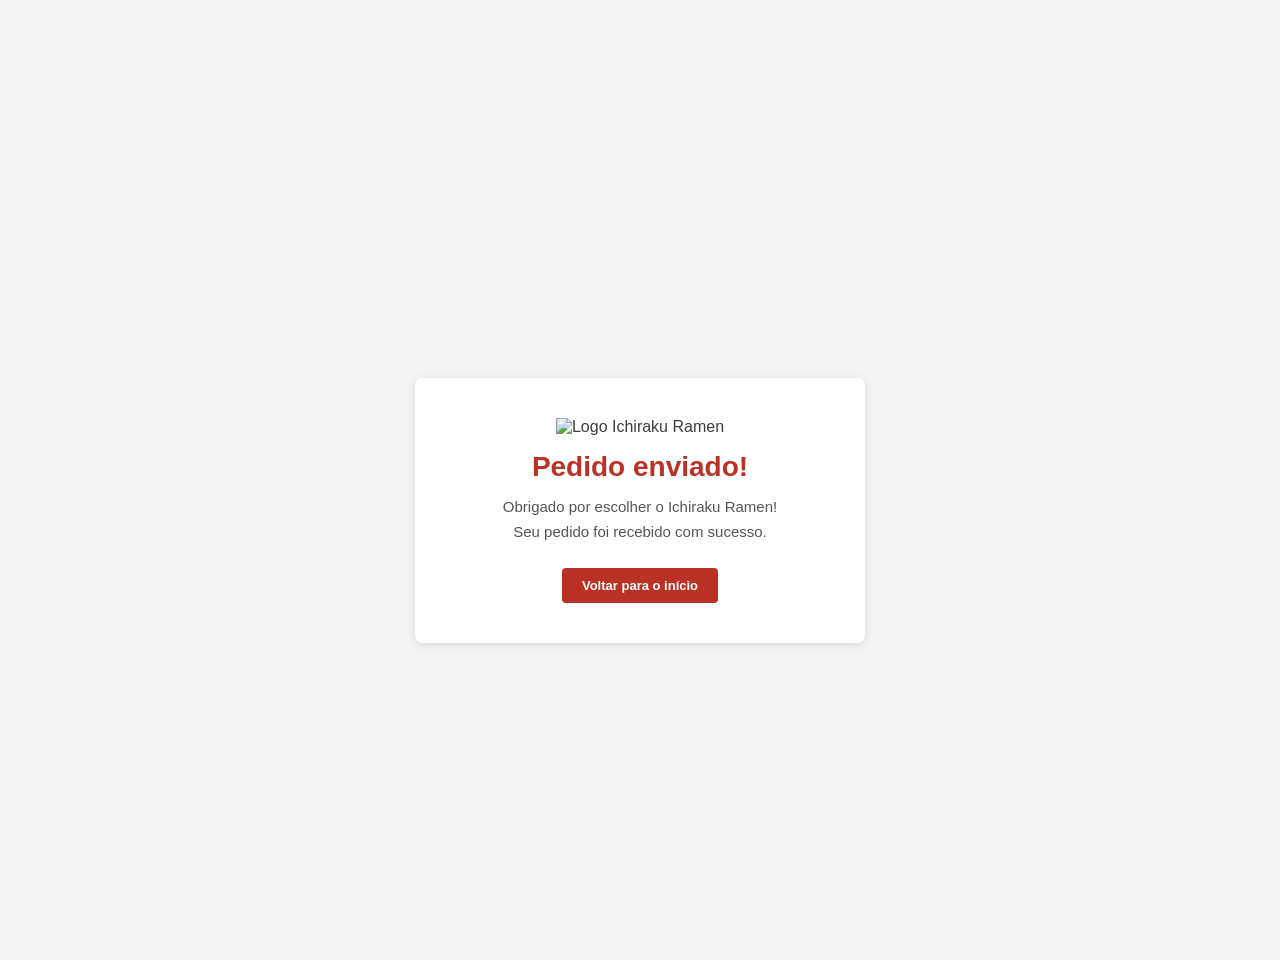
==== obrigado.html @ 6a5758d8 "projeto Site Ramen" ====
<!DOCTYPE html>
<html lang="pt-br">

<head>
    <meta charset="UTF-8">

    <meta
        name="viewport"
        content="width=device-width, initial-scale=1.0"
    >

    <title>Pedido enviado - Ichiraku Ramen</title>

    <link rel="stylesheet" href="style.css">
</head>

<body>

    <main class="agradecimento">

        <div class="caixa-agradecimento">

            <img
                src="assets/img/Logo.png"
                alt="Logo Ichiraku Ramen"
            >

            <h1>Pedido enviado!</h1>

            <p>
                Obrigado por escolher o Ichiraku Ramen!
            </p>

            <p>
                Seu pedido foi recebido com sucesso.
            </p>

            <a href="index.html" class="voltar">
                Voltar para o início
            </a>

        </div>

    </main>

</body>

</html>
---- style.css ----
* {
    margin: 0;
    padding: 0;
    box-sizing: border-box;
}

html {
    scroll-behavior: smooth;
}

body {
    font-family: Arial, Helvetica, sans-serif;
    background-color: #f4f4f4;
    color: #3d3d3d;
    padding-top: 60px;
}

header {
    height: 60px;
    width: 100%;
    background-color: #b93225;
    color: white;
    display: flex;
    align-items: center;
    position: fixed;
    top: 0;
    left: 0;
    z-index: 1000;
    padding: 0 30px;
}

.logo {
    width: 42px;
    height: 42px;
    display: block;
    position: absolute;
    left: 25px;
    top: 9px;
}

.logo img {
    width: 100%;
    height: 100%;
    object-fit: contain;
}

.nome-site {
    margin-left: 55px;
    font-size: 20px;
    font-weight: bold;
    color: white;
}

nav {
    position: absolute;
    right: 30px;
    top: 0;
    height: 60px;
    display: flex;
    align-items: center;
}

nav ul {
    list-style: none;
    display: flex;
    align-items: center;
    gap: 25px;
}

nav ul li a {
    text-decoration: none;
    color: white;
    font-size: 13px;
    font-weight: bold;
    transition: 0.3s;
}

nav ul li a:hover {
    color: #ffd7a8;
}

#inicio {
    width: 100%;
    height: 500px;
    position: relative;
    background-image:
        linear-gradient(
            rgba(0, 0, 0, 0.18),
            rgba(0, 0, 0, 0.18)
        ),
        url("assets/img/img4.jpg");
    background-size: cover;
    background-position: center;
    display: flex;
    align-items: center;
    justify-content: center;
}

.banner-texto {
    background-color: rgba(0, 0, 0, 0.65);
    color: white;
    padding: 20px 40px;
    font-size: 30px;
    font-weight: bold;
    text-align: center;
    max-width: 80%;
    border-radius: 15px;
}

#beneficios {
    background-color: #eeeeee;
    text-align: center;
    padding: 25px 20px 30px;
}

#beneficios h2 {
    font-size: 22px;
    margin-bottom: 15px;
    color: #333;
}

.beneficios-container {
    display: flex;
    justify-content: center;
    align-items: center;
    flex-wrap: wrap;
    gap: 10px;
}

.beneficio {
    width: 210px;
    height: 100px;
    background-color: #ffffff;
    border: 1px solid #d8d8d8;
    border-radius: 6px;
    display: flex;
    flex-direction: column;
    justify-content: center;
    align-items: center;
    box-shadow: 0 1px 4px rgba(0, 0, 0, 0.08);
    transition: 0.3s;
}

.beneficio:hover {
    transform: translateY(-3px);
    box-shadow: 0 4px 8px rgba(0, 0, 0, 0.12);
}

.beneficio img {
    width: 35px;
    height: 35px;
    object-fit: contain;
    margin-bottom: 6px;
}

.beneficio h3 {
    font-size: 13px;
    font-weight: normal;
    color: #555;
}

#sabores {
    background-color: #fff4dd;
    text-align: center;
    padding: 25px 20px;
}

#sabores h2 {
    font-size: 22px;
    margin-bottom: 15px;
    color: #333;
}

.sabores-container {
    display: flex;
    justify-content: center;
    align-items: center;
    flex-wrap: wrap;
    gap: 10px;
}

.sabor {
    border: none;
    border-radius: 25px;
    background-color: #f1d49b;
    color: #555;
    padding: 10px 18px;
    font-size: 13px;
    font-weight: bold;
    cursor: pointer;
    transition: 0.3s;
}

.sabor:hover {
    background-color: #b93225;
    color: white;
    transform: scale(1.05);
}

#depoimentos {
    background-color: #e9e9e9;
    text-align: center;
    padding: 30px 20px 25px;
}

#depoimentos h2 {
    font-size: 22px;
    margin-bottom: 12px;
}

.depoimento {
    display: flex;
    flex-direction: column;
    align-items: center;
    justify-content: center;
}

.depoimento img {
    width: 65px;
    height: 65px;
    border-radius: 50%;
    object-fit: cover;
    margin-bottom: 12px;
}

.depoimento p {
    font-size: 13px;
    margin-bottom: 12px;
}

.botoes-depoimento {
    display: flex;
    justify-content: center;
    gap: 6px;
}

.btn {
    background-color: #b93225;
    color: white;
    border: none;
    border-radius: 3px;
    padding: 7px 12px;
    font-size: 11px;
    font-weight: bold;
    cursor: pointer;
    transition: 0.3s;
}

.btn:hover {
    background-color: #8f241b;
}

#formulario {
    border-top: 3px solid #b93225;
    background-color: #f4f4f4;
    padding: 30px 20px 35px;
}

#formulario h2 {
    text-align: center;
    font-size: 22px;
    margin-bottom: 15px;
}

form {
    width: 100%;
    max-width: 500px;
    margin: 0 auto;
}

form input[type="text"],
form input[type="tel"],
form select {
    width: 100%;
    height: 38px;
    padding: 10px;
    margin-bottom: 10px;
    background-color: white;
    border: 1px solid #cccccc;
    border-radius: 4px;
    font-size: 13px;
    color: #444;
}

form input::placeholder {
    color: #999;
}

form input:focus,
form select:focus {
    outline: none;
    border-color: #b93225;
    box-shadow: 0 0 4px rgba(185, 50, 37, 0.25);
}

fieldset {
    border: none;
    margin-top: 15px;
    margin-bottom: 15px;
}

legend {
    color: #a42f24;
    font-size: 13px;
    font-weight: bold;
    margin-bottom: 7px;
}

.opcoes {
    min-height: 38px;
    background-color: white;
    border: 1px solid #cccccc;
    border-radius: 4px;
    display: flex;
    justify-content: center;
    align-items: center;
    flex-wrap: wrap;
    gap: 15px;
    padding: 8px;
}

.opcoes label {
    font-size: 13px;
    cursor: pointer;
    color: #444;
}

.opcoes input {
    cursor: pointer;
}

.enviar {
    width: 100%;
    height: 40px;
    border: none;
    border-radius: 4px;
    background-color: #299454;
    color: white;
    font-size: 13px;
    font-weight: bold;
    cursor: pointer;
    transition: 0.3s;
}

.enviar:hover {
    background-color: #207641;
    transform: scale(1.01);
}

footer {
    width: 100%;
    background-color: #292929;
    color: #dddddd;
    text-align: center;
    padding: 20px 10px;
}

footer p:first-child {
    font-size: 14px;
    margin-bottom: 10px;
}

.redes {
    display: flex;
    justify-content: center;
    align-items: center;
    gap: 14px;
    margin-bottom: 10px;
}

.redes img {
    width: 18px;
    height: 18px;
    object-fit: contain;
    cursor: pointer;
    transition: 0.3s;
}

.redes img:hover {
    transform: scale(1.2);
}

footer p:last-child {
    font-size: 12px;
}

.agradecimento {
    min-height: 100vh;
    display: flex;
    justify-content: center;
    align-items: center;
    background-color: #f4f4f4;
    padding: 20px;
}

.caixa-agradecimento {
    width: 100%;
    max-width: 450px;
    background-color: white;
    text-align: center;
    padding: 40px 30px;
    border-radius: 8px;
    box-shadow: 0 2px 10px rgba(0, 0, 0, 0.1);
}

.caixa-agradecimento img {
    width: 90px;
    height: 90px;
    object-fit: contain;
    margin-bottom: 15px;
}

.caixa-agradecimento h1 {
    color: #b93225;
    font-size: 28px;
    margin-bottom: 15px;
}

.caixa-agradecimento p {
    color: #555;
    font-size: 15px;
    margin-bottom: 8px;
}

.voltar {
    display: inline-block;
    margin-top: 20px;
    padding: 10px 20px;
    background-color: #b93225;
    color: white;
    text-decoration: none;
    border-radius: 4px;
    font-size: 13px;
    font-weight: bold;
    transition: 0.3s;
}

.voltar:hover {
    background-color: #8f241b;
}

@media (max-width: 700px) {

    header {
        height: 60px;
        padding: 0;
    }

    .logo {
        left: 15px;
        top: 9px;
        width: 40px;
        height: 40px;
    }

    .nome-site {
        margin-left: 65px;
        font-size: 17px;
    }

    nav {
        position: absolute;
        top: 60px;
        left: 0;
        right: 0;
        width: 100%;
        height: auto;
        margin: 0;
        padding: 10px 5px;
        background-color: #b93225;
        display: flex;
        justify-content: center;
        align-items: center;
        z-index: 1001;
    }

    nav ul {
        width: 100%;
        display: flex;
        justify-content: center;
        align-items: center;
        flex-wrap: wrap;
        gap: 10px;
        margin: 0;
        padding: 0;
    }

    nav ul li {
        text-align: center;
    }

    nav ul li a {
        color: white;
        font-size: 10px;
        white-space: nowrap;
    }

    #inicio {
        height: 350px;
    }

    .banner-texto {
        font-size: 21px;
        padding: 15px 20px;
        max-width: 90%;
        border-radius: 15px;
    }

    #beneficios {
        padding: 20px 10px;
    }

    #beneficios h2 {
        font-size: 18px;
    }

    .beneficios-container {
        display: flex;
        justify-content: center;
        align-items: center;
        flex-wrap: nowrap;
        gap: 5px;
    }

    .beneficio {
        width: 31%;
        height: 85px;
    }

    .beneficio img {
        width: 30px;
        height: 30px;
    }

    .beneficio h3 {
        font-size: 11px;
    }

    #sabores h2 {
        font-size: 18px;
    }

    .sabor {
        padding: 8px 12px;
        font-size: 11px;
    }

    #depoimentos h2 {
        font-size: 18px;
    }

    .depoimento img {
        width: 55px;
        height: 55px;
    }

    .depoimento p {
        font-size: 11px;
    }

    #formulario h2 {
        font-size: 18px;
    }

    form {
        max-width: 100%;
    }

    form input[type="text"],
    form input[type="tel"],
    form select {
        height: 38px;
        font-size: 12px;
    }

    legend {
        font-size: 12px;
    }

    .opcoes {
        gap: 8px;
    }

    .opcoes label {
        font-size: 11px;
    }

    .enviar {
        height: 40px;
        font-size: 12px;
    }

    footer {
        padding: 15px 10px;
    }

    footer p:first-child {
        font-size: 12px;
    }

    footer p:last-child {
        font-size: 10px;
    }

    .redes img {
        width: 16px;
        height: 16px;
    }
}
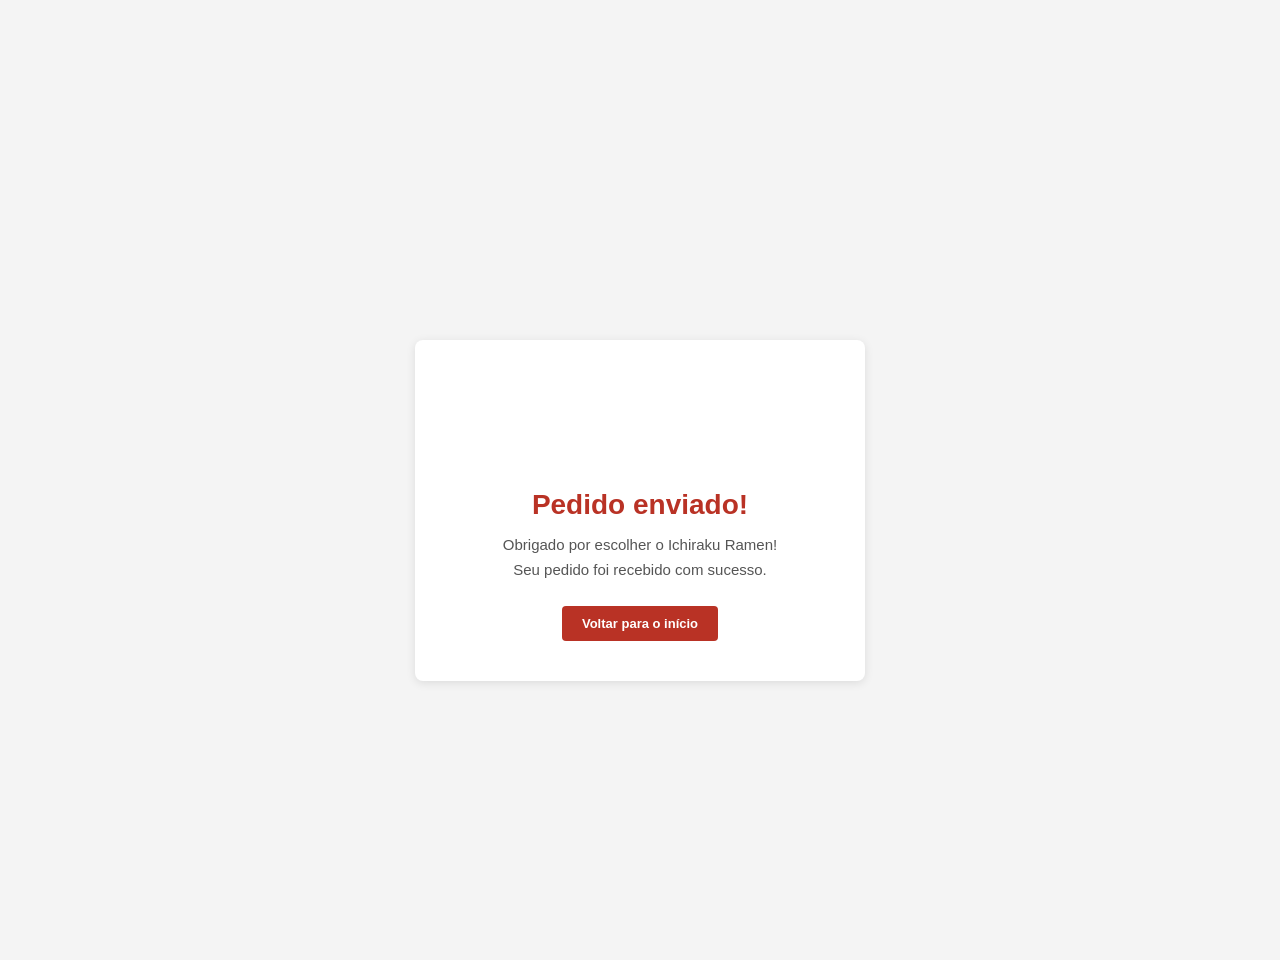
==== commit 76bb2709: "alteração logo agradecimento" ====
--- a/obrigado.html
+++ b/obrigado.html
@@ -21,7 +21,7 @@
         <div class="caixa-agradecimento">
 
             <img
-                src="assets/img/Logo.png"
+                src="./logo.png"
                 alt="Logo Ichiraku Ramen"
             >
 
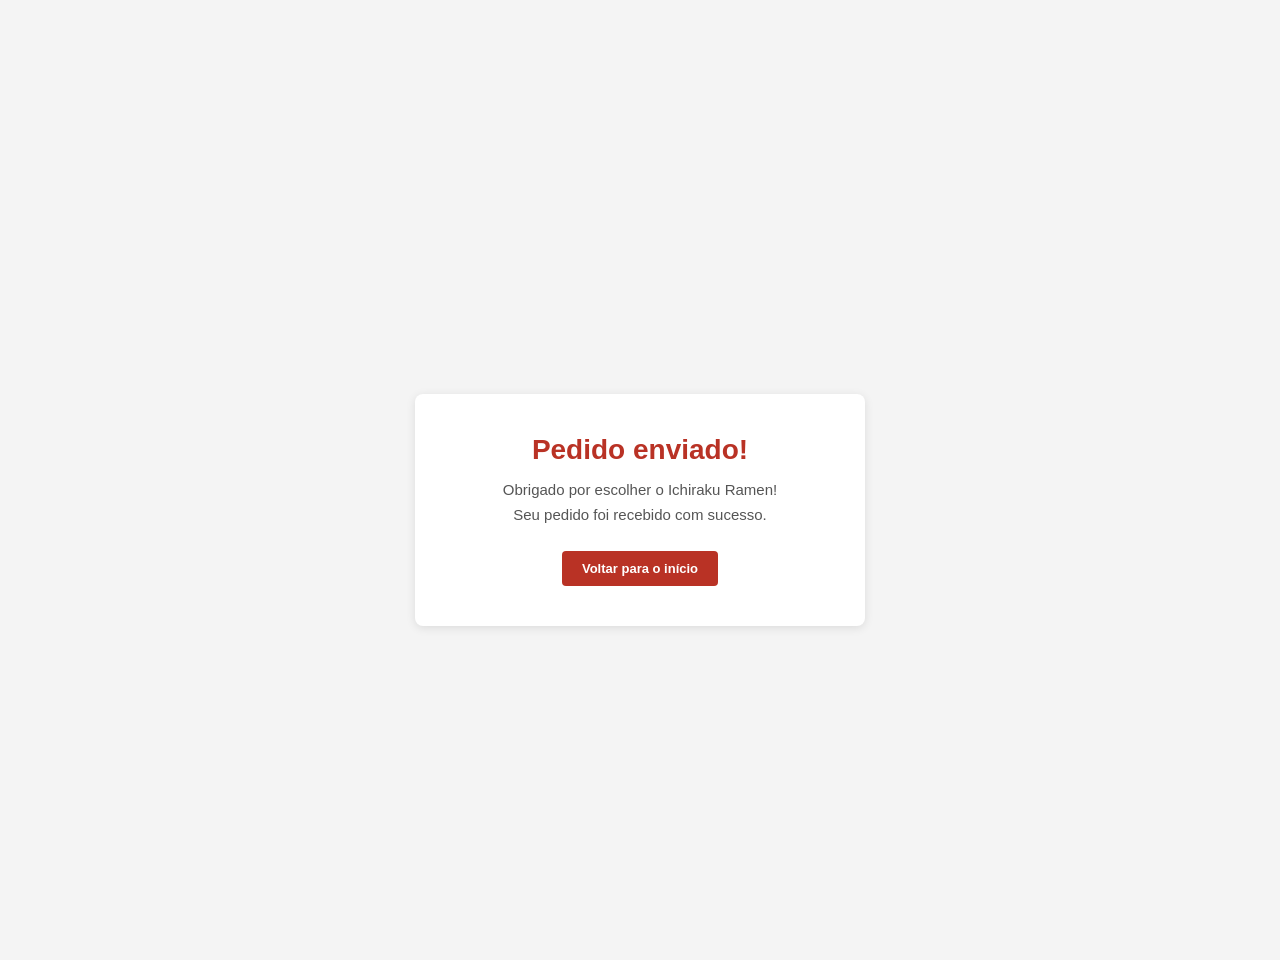
==== commit 92e17fee: "alteração logo agradecimento 2" ====
--- a/obrigado.html
+++ b/obrigado.html
@@ -20,11 +20,6 @@
 
         <div class="caixa-agradecimento">
 
-            <img
-                src="./logo.png"
-                alt="Logo Ichiraku Ramen"
-            >
-
             <h1>Pedido enviado!</h1>
 
             <p>
